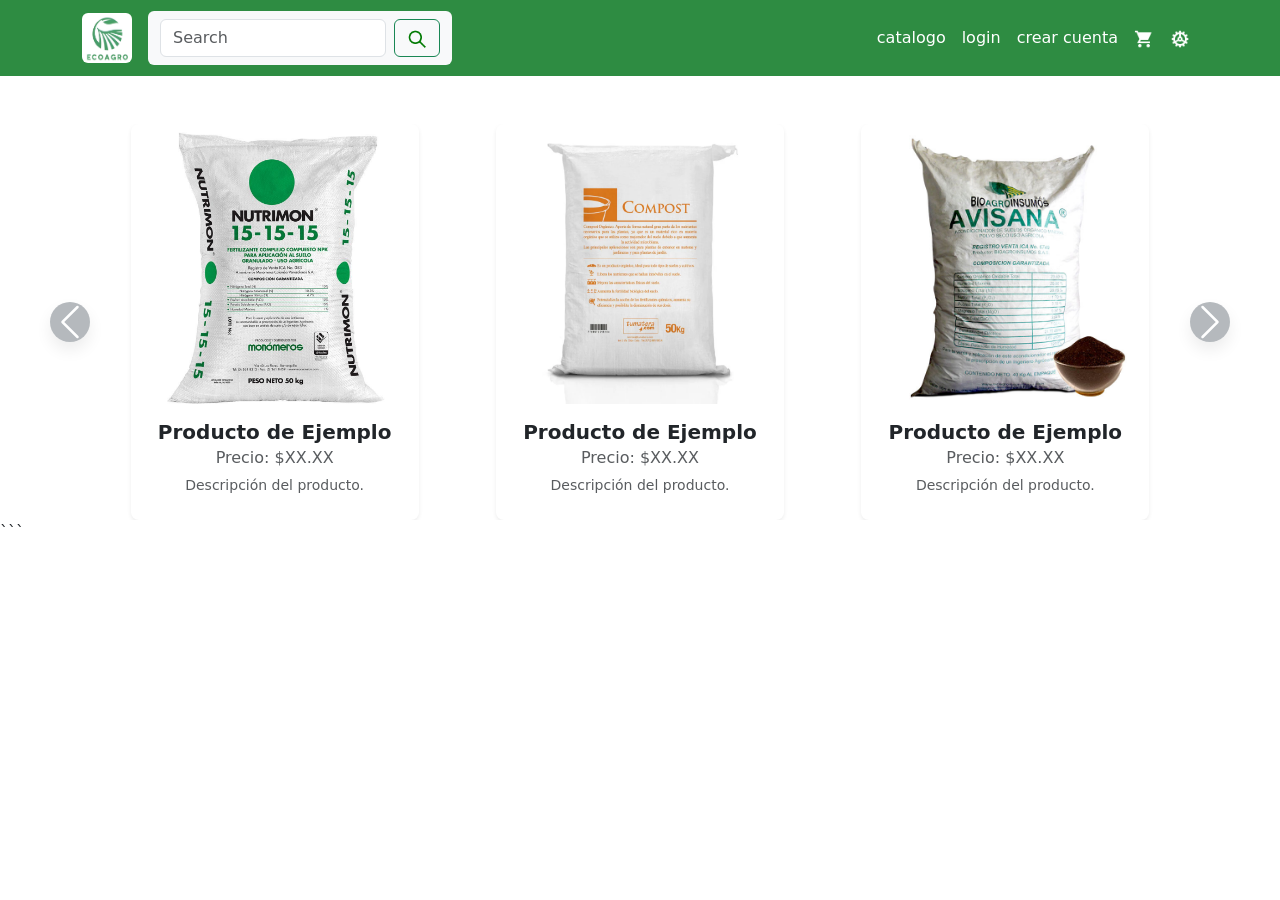
==== ECOAGRO/src/main/webapp/index.html @ 5200cdfd "login module with apache tomcat" ====
<!DOCTYPE html>
<html lang="es">
<head>
    <meta charset="UTF-8">
    <meta name="viewport" content="width=device-width, initial-scale=1.0">
    <title>EcoAgro - Tu Mercado del Campo</title>
    <link href="https://cdn.jsdelivr.net/npm/bootstrap@5.3.0/dist/css/bootstrap.min.css" rel="stylesheet">
    <link rel="stylesheet" href="style.css">
</head>
<!-- Navbar -->
<body>
    <nav class="navbar_main navbar navbar-expand-md bg-body-tertiary">
        <div class="container">
            <!-- Logo de la empresa -->
            <a class="navbar-brand" href="index.html"><img src="imagenes/logo Ecoagro.jpg" alt="logo ecoagro" width="50" height="50" class="rounded-2"></a>
            <!-- Barra de búsqueda -->
            <nav class="navbar bg-body-tertiary rounded-2 order-3 order-sm-0">
                <div class="container">
                    <form class="d-flex" role="search">
                        <input class="form-control me-2 rounded-2" type="search" placeholder="Search" aria-label="Search"/>
                        <button class="btn btn-outline-success" type="submit"><img class="my-auto" src="imagenes/lupa.png" alt="Buscar" width="20" height="20"></button>
                    </form>
                </div>
        </nav>
        <!-- Botón para colapsar el menú en pantallas pequeñas -->
        <button class="navbar-toggler" type="button" data-bs-toggle="collapse" data-bs-target="#navbarNavAltMarkup" aria-controls="navbarNavAltMarkup" aria-expanded="false" aria-label="Toggle navigation">
            <img src="imagenes/icono-collapse.png" alt="menu" width="50" height="50"></button>
        </button>
        <!-- Enlaces de navegación -->
        <div class="collapse navbar-collapse" id="navbarNavAltMarkup">
            <ul class="navbar-nav ms-auto">
                <li class="nav-item">
                    <a class="text_nav nav-link" href="products/catalogo_productos.html">catalogo</a>
                </li>
                <li class="nav-item">
                    <a class="text_nav nav-link" href="login.jsp">login</a>
                </li>
                <li class="nav-item">
                    <a class="text_nav nav-link" href="register.html">crear cuenta</a>
                </li>
                <li class="nav-item">
            <a class="nav-link" href="products/shopping_cart.html"><img src="imagenes/carrito-de-compras.png" alt="carrito_de_compras" width="20" height="20"></a>
        </li>
        <li class="nav-item">
            <a class="nav-link" href="products/configuracion.html"><img src="imagenes/configuracion.png" alt="configuracion" width="20" height="20"></a>
        </li>
    </ul>
</div>

</div>
</nav>


<!-- Contenido principal de la página -->
<div id="carruselProductos" class="carousel slide container mt-5 position-relative" data-bs-ride="carousel" style="max-width: 1200px;">
    
    <div class="carousel-inner px-5"> <div class="carousel-item active">
            <div class="row g-3 justify-content-center"> <div class="col-md-4 d-flex justify-content-center">
                    <div class="target_product card shadow-sm border-0 rounded-3 p-2" style="width: 18rem;">
                        <a href="products/pagina_producto.html" class="text-decoration-none text-dark">
                            <img src="imagenes/imagen_ejemplo_producto_1.jpg" class="card-img-top img-fluid" alt="Nutrimon">
                            <div class="card-body text-center">
                                <h5 class="card-title fw-bold">Producto de Ejemplo</h5>
                                <h6 class="card-subtitle mb-2 text-muted">Precio: $XX.XX</h6>
                                <p class="card-text text-muted small">Descripción del producto.</p>
                            </div>
                        </a>
                    </div>
                </div>

                <div class="col-md-4 d-flex justify-content-center">
                    <div class="target_product card shadow-sm border-0 rounded-3 p-2" style="width: 18rem;">
                        <a href="products/pagina_producto.html" class="text-decoration-none text-dark">
                            <img src="imagenes/imagen_ejemplo_producto_2.jpg" class="card-img-top img-fluid" alt="Compost">
                            <div class="card-body text-center">
                                <h5 class="card-title fw-bold">Producto de Ejemplo</h5>
                                <h6 class="card-subtitle mb-2 text-muted">Precio: $XX.XX</h6>
                                <p class="card-text text-muted small">Descripción del producto.</p>
                            </div>
                        </a>
                    </div>
                </div>

                <div class="col-md-4 d-flex justify-content-center">
                    <div class="target_product card shadow-sm border-0 rounded-3 p-2" style="width: 18rem;">
                        <a href="products/pagina_producto.html" class="text-decoration-none text-dark">
                            <img src="imagenes/imagen_ejemplo_producto_3.jpg" class="card-img-top img-fluid" alt="Avisana">
                            <div class="card-body text-center">
                                <h5 class="card-title fw-bold">Producto de Ejemplo</h5>
                                <h6 class="card-subtitle mb-2 text-muted">Precio: $XX.XX</h6>
                                <p class="card-text text-muted small">Descripción del producto.</p>
                            </div>
                        </a>
                    </div>
                </div>

            </div> </div> <div class="carousel-item">
            <div class="row g-3 justify-content-center">
                
                <div class="col-md-4 d-flex justify-content-center">
                    <div class="target_product card shadow-sm border-0 rounded-3 p-2" style="width: 18rem;">
                        <a href="products/pagina_producto.html" class="text-decoration-none text-dark">
                            <img src="imagenes/imagen_ejemplo_producto_4.jpg" class="card-img-top img-fluid" alt="Humus">
                            <div class="card-body text-center">
                                <h5 class="card-title fw-bold">Producto de Ejemplo</h5>
                                <h6 class="card-subtitle mb-2 text-muted">Precio: $XX.XX</h6>   
                                <p class="card-text text-muted small">Descripción del producto.</p>
                            </div>
                        </a>
                    </div>
                </div>

                </div> </div> </div> <button class="carousel-control-prev" type="button" data-bs-target="#carruselProductos" data-bs-slide="prev" style="width: 5%;">
        <span class="carousel-control-prev-icon bg-secondary rounded-circle shadow" aria-hidden="true"></span>
        <span class="visually-hidden">Anterior</span>
    </button>
    <button class="carousel-control-next" type="button" data-bs-target="#carruselProductos" data-bs-slide="next" style="width: 5%;">
        <span class="carousel-control-next-icon bg-secondary rounded-circle shadow" aria-hidden="true"></span>
        <span class="visually-hidden">Siguiente</span>
    </button>

</div> ```

<script src="https://cdn.jsdelivr.net/npm/bootstrap@5.3.3/dist/js/bootstrap.bundle.min.js" integrity="sha384-YvpcrYf0tY3lHB60NNkmXc5s9fDVZLESaAA55NDzOxhy9GkcIdslK1eN7N6jIeHz" crossorigin="anonymous"></script>
</body>
</html>
---- ECOAGRO/src/main/webapp/style.css ----
/*estilos personalizados para la barra de navegación */
.navbar_main{
    background-color: #2E8C42 !important;
}
.text_nav{
    color: white !important;
}
.navbar-toggler {
    /* 1. Quita el borde gris sutil que pone Bootstrap */
    border: none !important; 
    
    /* 2. Quita la sombra (el resplandor gris/azul al hacer clic) */
    box-shadow: none !important;
    
    /* 3. Quita el contorno de enfoque */
    outline: none !important;
}

/* También es importante quitarlo cuando el botón recibe foco (clic o tabulador) */
.navbar-toggler:focus,
.navbar-toggler:active {t;
}
 /*estilos para el contenido de la página */

/* 1. Estado normal de tus tarjetas de EcoAgro */
.target_product.card {
    transition: all 0.3s ease-in-out !important; /* El !important asegura que Bootstrap permita la animación */
    cursor: pointer;
}

/* 2. El efecto cuando pasas el mouse por encima */
.target_product.card:hover {
    /* Le damos una sombra*/
    box-shadow: 0 10px 20px rgba(0, 0, 0, 0.15) !important; 
    
    /* El efecto de elevación */
    transform: translateY(-5px); 
}

 /*estilo boton carrusel */
.carousel-control-prev,
.carousel-control-next {
    width: 5%; /* Hace que el área de clic sea más delgada */
}

.carousel-control-prev-icon,
.carousel-control-next-icon {
    padding: 20px; /* Agranda un poco la flecha */
}
/*estilo de el boton submit de los formularios */
.btn_submit{
    background-color: #2E8C42 !important;
    color: white !important;
    border: none !important;
    transition: all 0.3s ease-in-out !important;
}
.btn_submit:hover{
    background-color: #1E5C2A !important;
    color: white !important;
    border: none !important;
    transform: translateY(-3px);
}
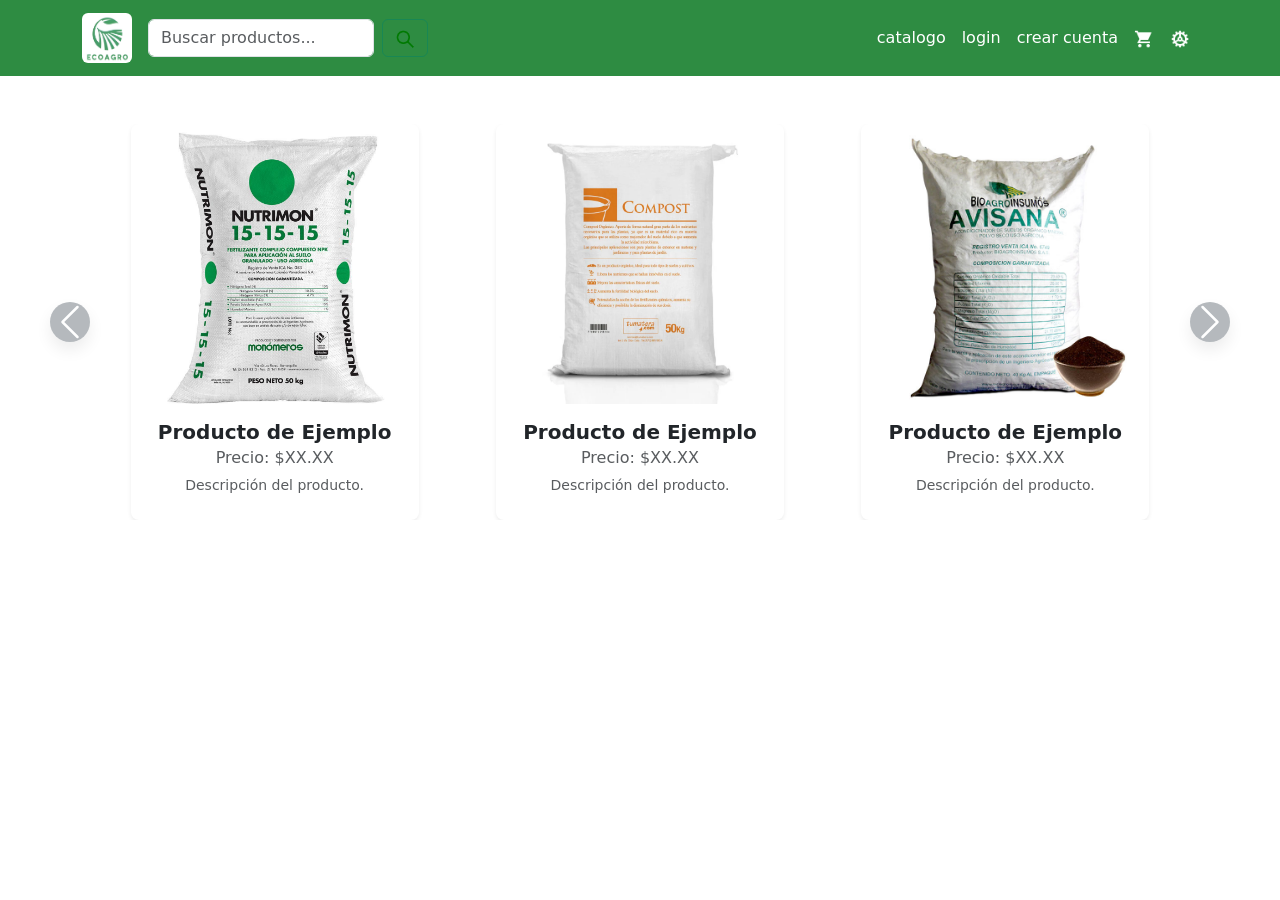
==== commit 126866a8: "correccion de errores con la IA" ====
--- a/ECOAGRO/src/main/webapp/index.html
+++ b/ECOAGRO/src/main/webapp/index.html
@@ -1,54 +1,62 @@
-    <!DOCTYPE html>
+<!DOCTYPE html>
 <html lang="es">
 <head>
     <meta charset="UTF-8">
     <meta name="viewport" content="width=device-width, initial-scale=1.0">
     <title>EcoAgro - Tu Mercado del Campo</title>
-    <link href="https://cdn.jsdelivr.net/npm/bootstrap@5.3.0/dist/css/bootstrap.min.css" rel="stylesheet">
+    <link href="https://cdn.jsdelivr.net/npm/bootstrap@5.3.3/dist/css/bootstrap.min.css" rel="stylesheet">
     <link rel="stylesheet" href="style.css">
 </head>
-<!-- Navbar -->
 <body>
+    <!-- Navbar -->
     <nav class="navbar_main navbar navbar-expand-md bg-body-tertiary">
         <div class="container">
             <!-- Logo de la empresa -->
-            <a class="navbar-brand" href="index.html"><img src="imagenes/logo Ecoagro.jpg" alt="logo ecoagro" width="50" height="50" class="rounded-2"></a>
+            <a class="navbar-brand" href="index.html">
+                <img src="imagenes/logo Ecoagro.jpg" alt="logo ecoagro" width="50" height="50" class="rounded-2">
+            </a>
+
             <!-- Barra de búsqueda -->
-            <nav class="navbar bg-body-tertiary rounded-2 order-3 order-sm-0">
-                <div class="container">
-                    <form class="d-flex" role="search">
-                        <input class="form-control me-2 rounded-2" type="search" placeholder="Search" aria-label="Search"/>
-                        <button class="btn btn-outline-success" type="submit"><img class="my-auto" src="imagenes/lupa.png" alt="Buscar" width="20" height="20"></button>
-                    </form>
-                </div>
-        </nav>
-        <!-- Botón para colapsar el menú en pantallas pequeñas -->
-        <button class="navbar-toggler" type="button" data-bs-toggle="collapse" data-bs-target="#navbarNavAltMarkup" aria-controls="navbarNavAltMarkup" aria-expanded="false" aria-label="Toggle navigation">
-            <img src="imagenes/icono-collapse.png" alt="menu" width="50" height="50"></button>
-        </button>
-        <!-- Enlaces de navegación -->
-        <div class="collapse navbar-collapse" id="navbarNavAltMarkup">
-            <ul class="navbar-nav ms-auto">
-                <li class="nav-item">
-                    <a class="text_nav nav-link" href="products/catalogo_productos.html">catalogo</a>
-                </li>
-                <li class="nav-item">
-                    <a class="text_nav nav-link" href="login.jsp">login</a>
-                </li>
-                <li class="nav-item">
-                    <a class="text_nav nav-link" href="register.html">crear cuenta</a>
-                </li>
-                <li class="nav-item">
-            <a class="nav-link" href="products/shopping_cart.html"><img src="imagenes/carrito-de-compras.png" alt="carrito_de_compras" width="20" height="20"></a>
-        </li>
-        <li class="nav-item">
-            <a class="nav-link" href="products/configuracion.html"><img src="imagenes/configuracion.png" alt="configuracion" width="20" height="20"></a>
-        </li>
-    </ul>
-</div>
+            <div class="rounded-2 order-3 order-sm-0 my-2 my-sm-0">
+                <form class="d-flex" role="search">
+                    <input class="form-control me-2 rounded-2" type="search" placeholder="Buscar productos..." aria-label="Search"/>
+                    <button class="btn btn-outline-success" type="submit">
+                        <img class="my-auto" src="imagenes/lupa.png" alt="Buscar" width="20" height="20">
+                    </button>
+                </form>
+            </div>
 
-</div>
-</nav>
+            <!-- Botón para colapsar el menú en pantallas pequeñas -->
+            <button class="navbar-toggler" type="button" data-bs-toggle="collapse" data-bs-target="#navbarNavAltMarkup" aria-controls="navbarNavAltMarkup" aria-expanded="false" aria-label="Toggle navigation">
+                <img src="imagenes/icono-collapse.png" alt="menu" width="50" height="50">
+            </button>
+
+            <!-- Enlaces de navegación -->
+            <div class="collapse navbar-collapse" id="navbarNavAltMarkup">
+                <ul class="navbar-nav ms-auto align-items-center">
+                    <li class="nav-item">
+                        <a class="text_nav nav-link" href="products/catalogo_productos.html">catalogo</a>
+                    </li>
+                    <li class="nav-item">
+                        <a class="text_nav nav-link" href="login.jsp">login</a>
+                    </li>
+                    <li class="nav-item">
+                        <a class="text_nav nav-link" href="register.html">crear cuenta</a>
+                    </li>
+                    <li class="nav-item">
+                        <a class="nav-link" href="products/shopping_cart.html">
+                            <img src="imagenes/carrito-de-compras.png" alt="carrito_de_compras" width="20" height="20">
+                        </a>
+                    </li>
+                    <li class="nav-item">
+                        <a class="nav-link" href="configuracion.html">
+                            <img src="imagenes/configuracion.png" alt="configuracion" width="20" height="20">
+                        </a>
+                    </li>
+                </ul>
+            </div>
+        </div>
+    </nav>
 
 
 <!-- Contenido principal de la página -->
@@ -119,7 +127,7 @@
         <span class="visually-hidden">Siguiente</span>
     </button>
 
-</div> ```
+</div>
 
 <script src="https://cdn.jsdelivr.net/npm/bootstrap@5.3.3/dist/js/bootstrap.bundle.min.js" integrity="sha384-YvpcrYf0tY3lHB60NNkmXc5s9fDVZLESaAA55NDzOxhy9GkcIdslK1eN7N6jIeHz" crossorigin="anonymous"></script>
 </body>
--- a/ECOAGRO/src/main/webapp/style.css
+++ b/ECOAGRO/src/main/webapp/style.css
@@ -18,7 +18,9 @@
 
 /* También es importante quitarlo cuando el botón recibe foco (clic o tabulador) */
 .navbar-toggler:focus,
-.navbar-toggler:active {t;
+.navbar-toggler:active {
+    outline: none !important;
+    box-shadow: none !important;
 }
  /*estilos para el contenido de la página */
 
